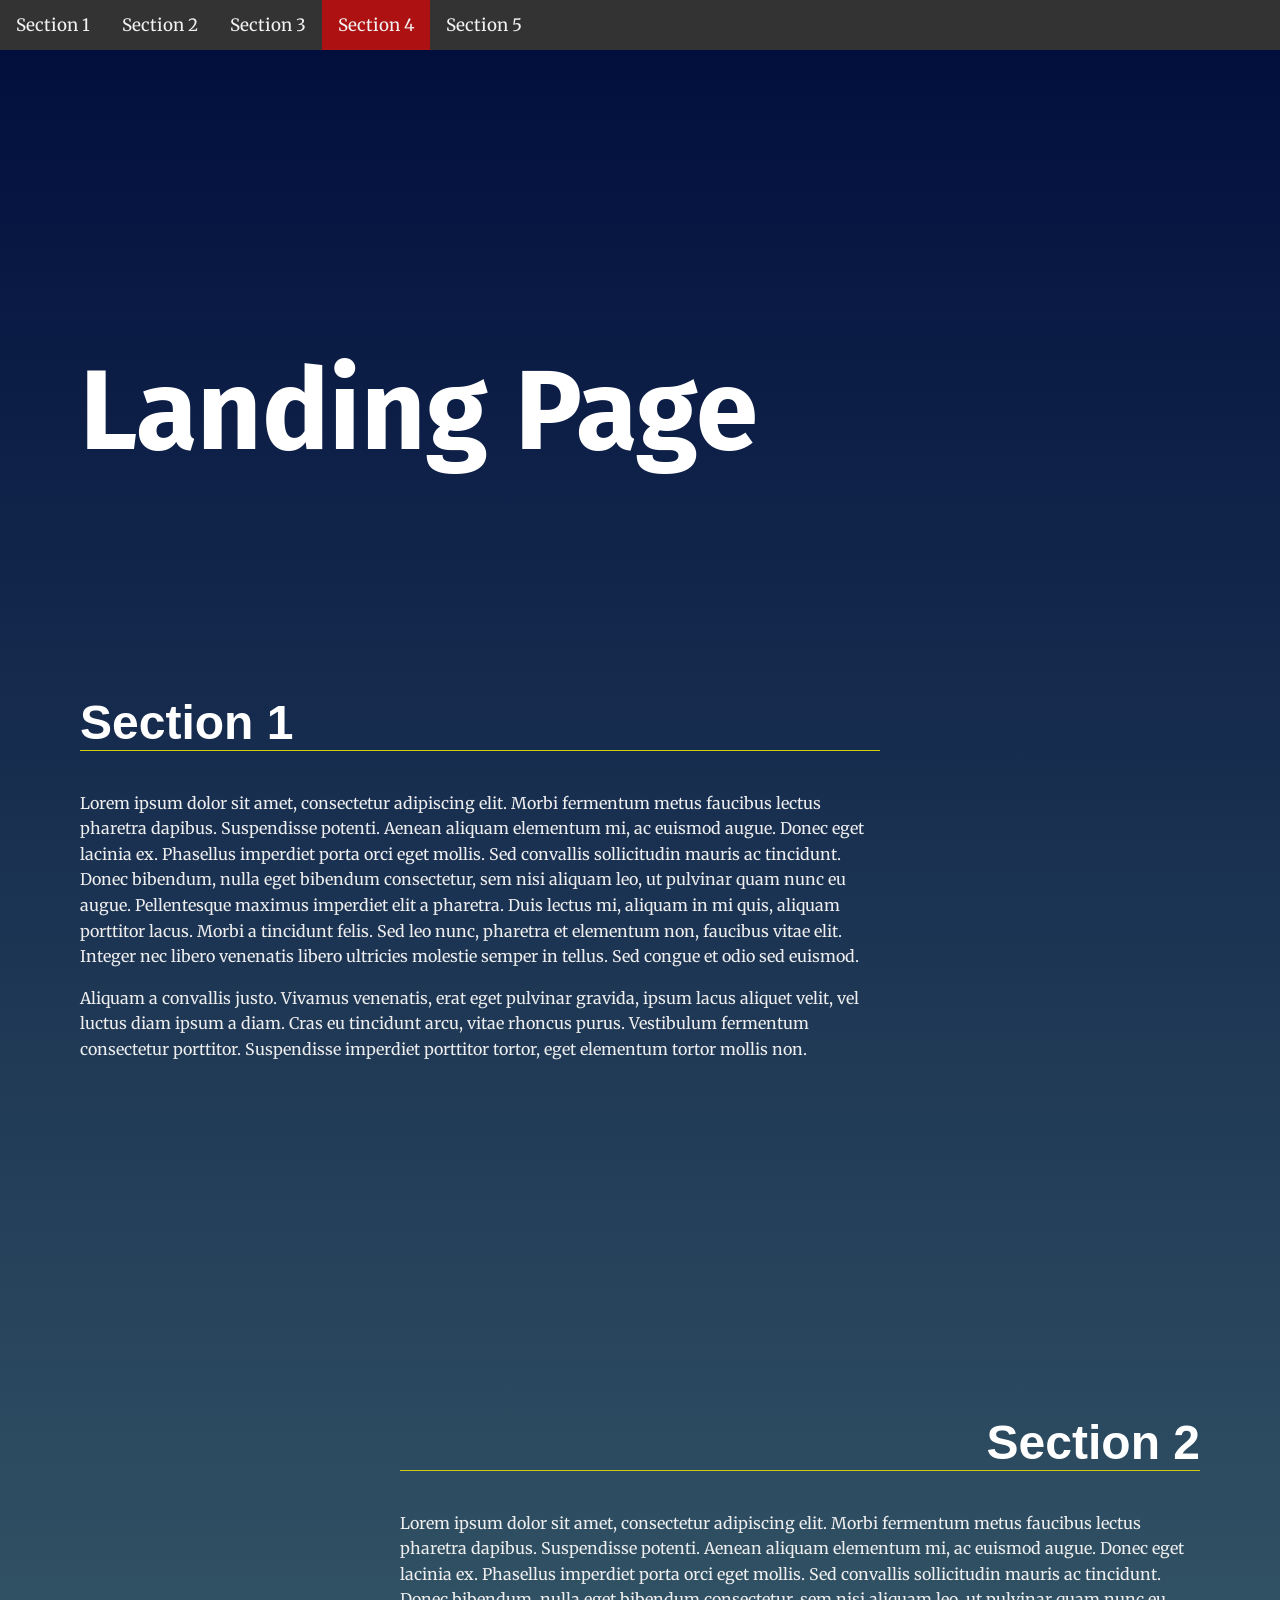
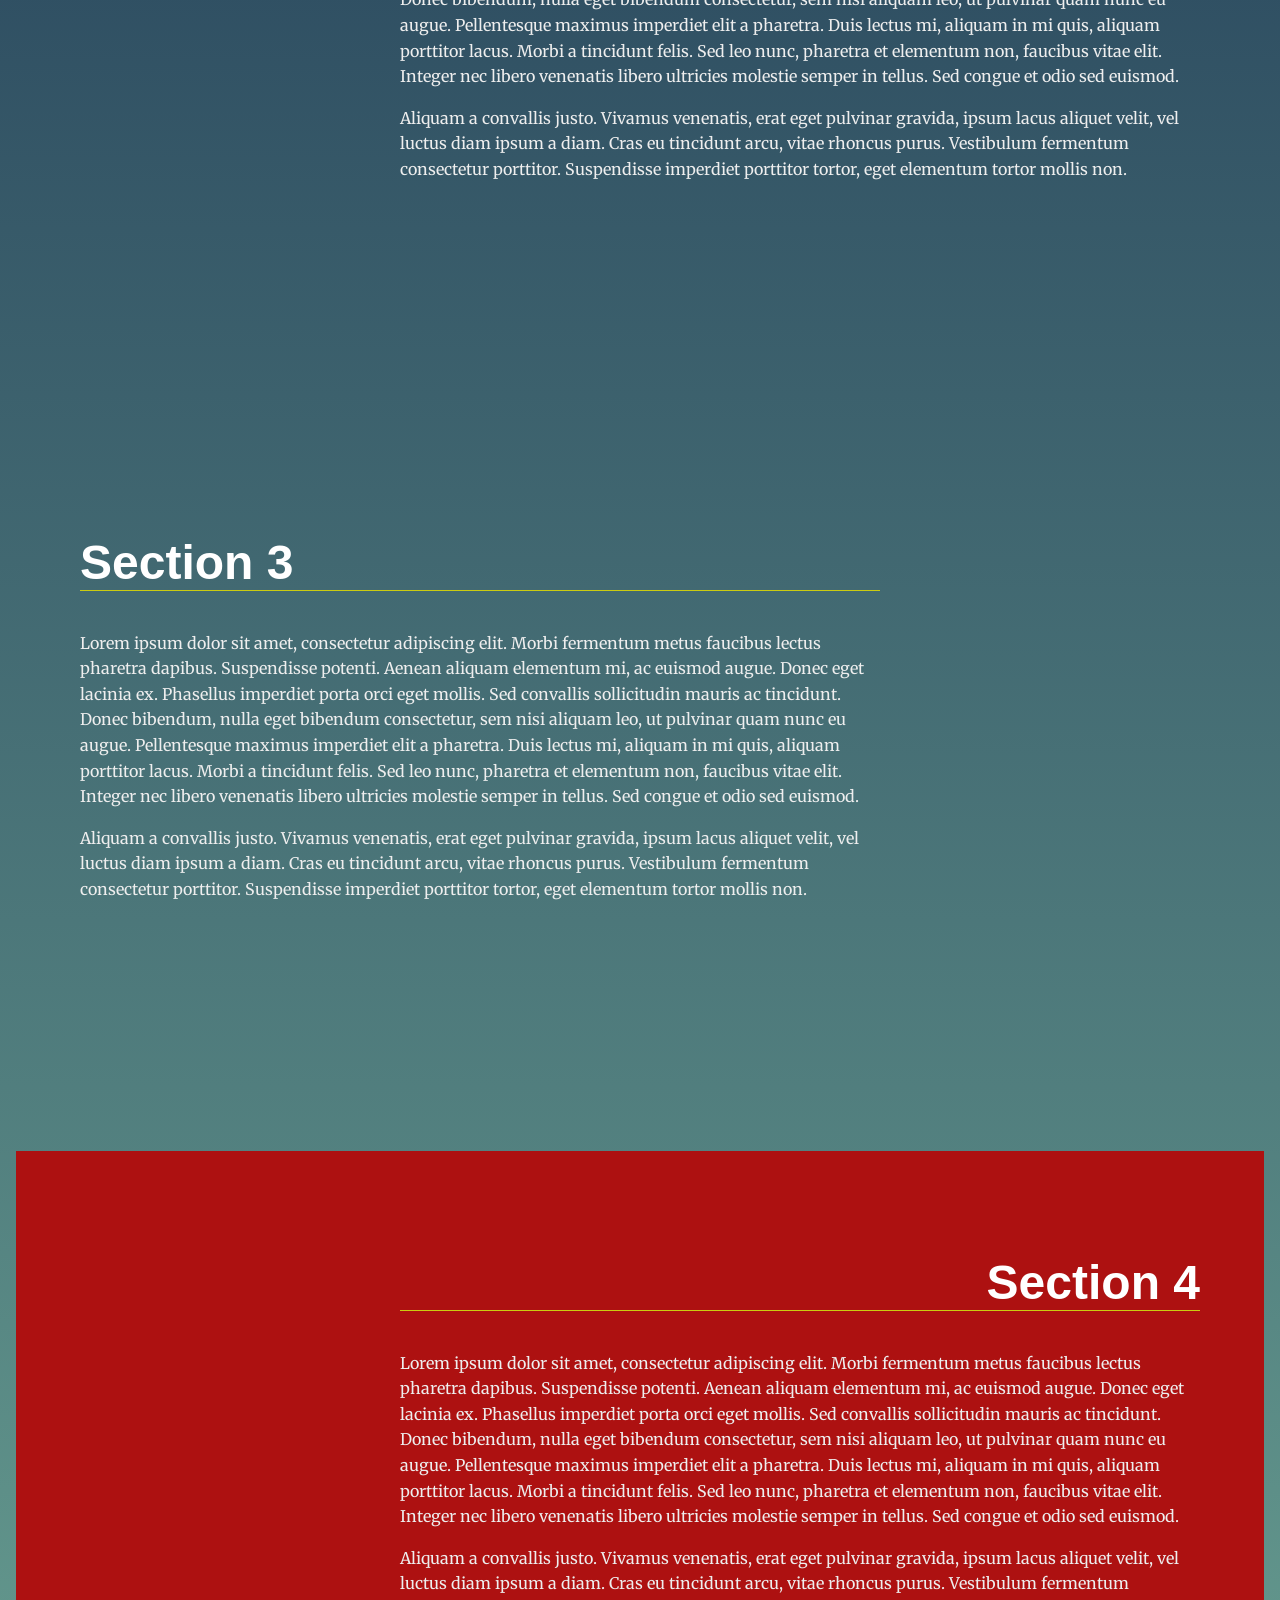
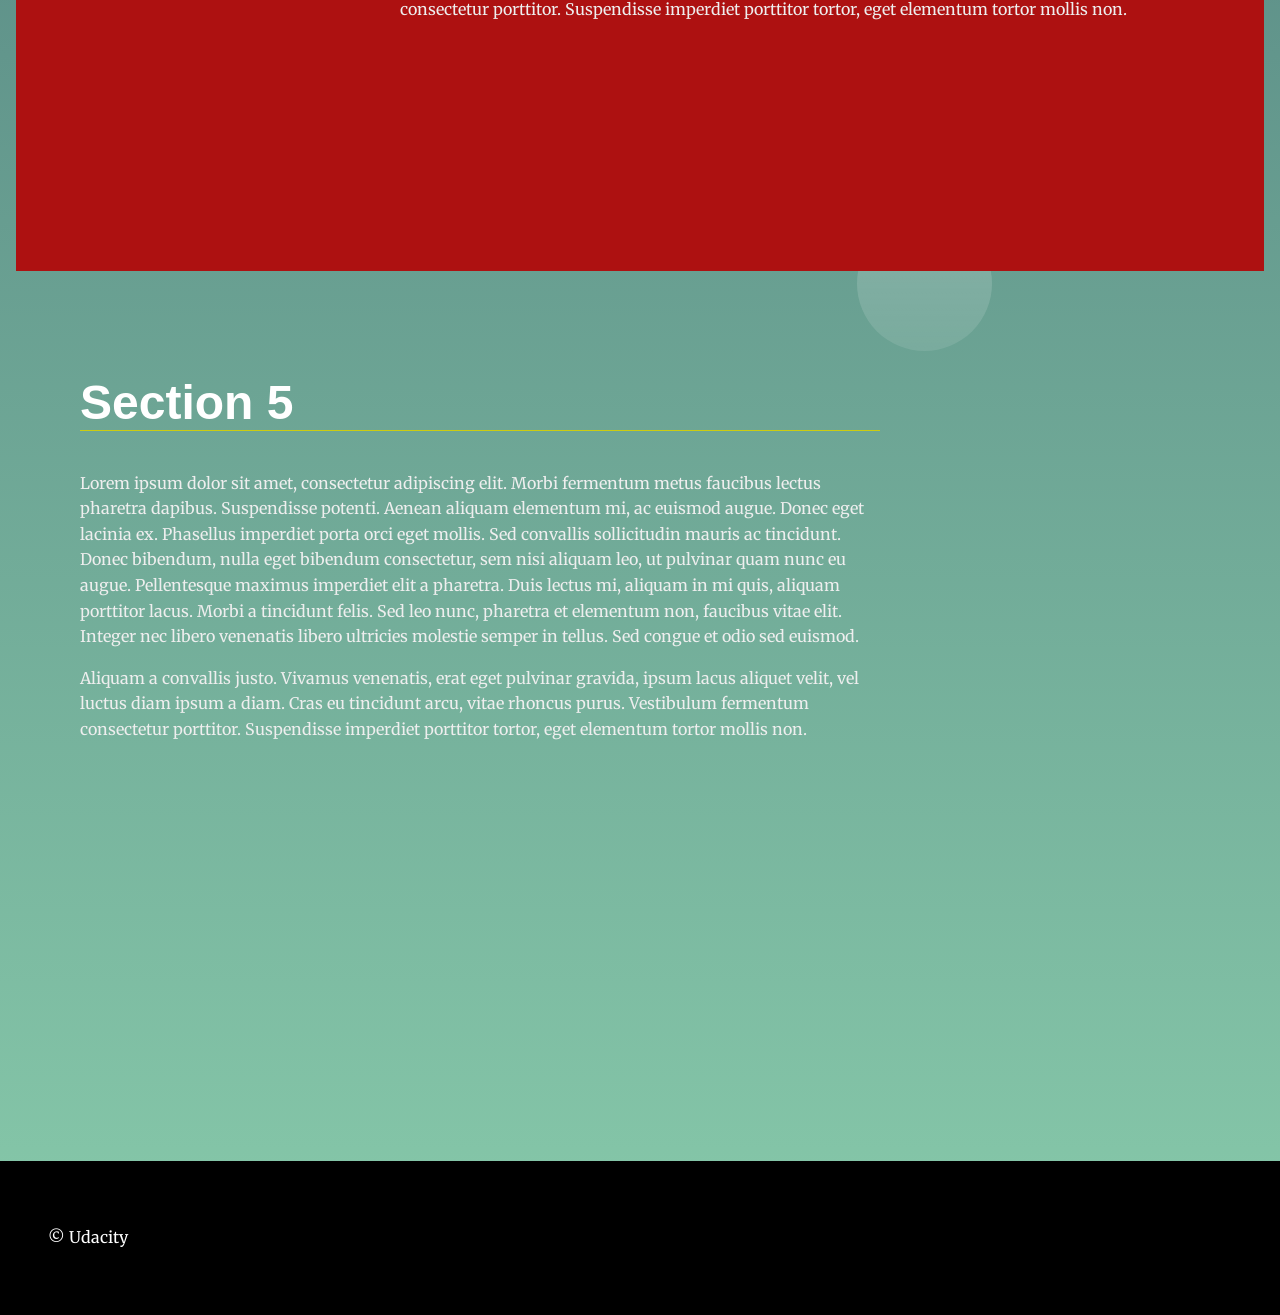
==== index.html @ 032456a7 "Add files via upload" ====
<!DOCTYPE html>
<html lang="en">
<head>
  <meta charset="UTF-8">
  <meta name="viewport" content="width=device-width, initial-scale=1.0">
  <meta http-equiv="X-UA-Compatible" content="ie=edge">
  <title>Manipulating the DOM</title>
  <!-- Load Google Fonts -->
  <link href="https://fonts.googleapis.com/css?family=Fira+Sans:900|Merriweather&display=swap" rel="stylesheet">  <!-- Load Styles -->
  <link rel="stylesheet" href="https://cdnjs.cloudflare.com/ajax/libs/font-awesome/4.7.0/css/font-awesome.min.css">
  <link href="css/styles.css" rel="stylesheet">
  
</head>
<body>
  
  <!-- HTML Follows BEM naming conventions 
  IDs are only used for sections to connect menu achors to sections -->
  <header class="page__header" >

    <nav class="navbar__menu" >
      <!-- Navigation starts as empty UL that will be populated with JS -->
      <ul class="navbar_TOP"  id="navbar__list" > 
        <a href="javascript:void(0);" class="icon" onclick="ResponsiveNav()">
          <i class="fa fa-bars"></i>
        </a> </ul>
      
    </nav>
  </header>
  <br><br><br><br><br><br>
  <main>
    <header class="main__hero">
      <h1>Landing Page </h1>
    </header>
    <!-- Each Section has an ID (used for the anchor) and 
    a data attribute that will populate the li node.
    Adding more sections will automatically populate nav.
    The first section is set to active class by default -->
    
    
    <section  id="section1" data-nav="Section 1" class="your-active-class">
      <div class="landing__container">
        <h2>Section 1</h2>
        <p>Lorem ipsum dolor sit amet, consectetur adipiscing elit. Morbi fermentum metus faucibus lectus pharetra dapibus. Suspendisse potenti. Aenean aliquam elementum mi, ac euismod augue. Donec eget lacinia ex. Phasellus imperdiet porta orci eget mollis. Sed convallis sollicitudin mauris ac tincidunt. Donec bibendum, nulla eget bibendum consectetur, sem nisi aliquam leo, ut pulvinar quam nunc eu augue. Pellentesque maximus imperdiet elit a pharetra. Duis lectus mi, aliquam in mi quis, aliquam porttitor lacus. Morbi a tincidunt felis. Sed leo nunc, pharetra et elementum non, faucibus vitae elit. Integer nec libero venenatis libero ultricies molestie semper in tellus. Sed congue et odio sed euismod.</p>

        <p>Aliquam a convallis justo. Vivamus venenatis, erat eget pulvinar gravida, ipsum lacus aliquet velit, vel luctus diam ipsum a diam. Cras eu tincidunt arcu, vitae rhoncus purus. Vestibulum fermentum consectetur porttitor. Suspendisse imperdiet porttitor tortor, eget elementum tortor mollis non.</p>
      </div>
    </section>
    <section  id="section2" data-nav="Section 2">
      <div class="landing__container">
        <h2>Section 2</h2>
        <p>Lorem ipsum dolor sit amet, consectetur adipiscing elit. Morbi fermentum metus faucibus lectus pharetra dapibus. Suspendisse potenti. Aenean aliquam elementum mi, ac euismod augue. Donec eget lacinia ex. Phasellus imperdiet porta orci eget mollis. Sed convallis sollicitudin mauris ac tincidunt. Donec bibendum, nulla eget bibendum consectetur, sem nisi aliquam leo, ut pulvinar quam nunc eu augue. Pellentesque maximus imperdiet elit a pharetra. Duis lectus mi, aliquam in mi quis, aliquam porttitor lacus. Morbi a tincidunt felis. Sed leo nunc, pharetra et elementum non, faucibus vitae elit. Integer nec libero venenatis libero ultricies molestie semper in tellus. Sed congue et odio sed euismod.</p>

        <p>Aliquam a convallis justo. Vivamus venenatis, erat eget pulvinar gravida, ipsum lacus aliquet velit, vel luctus diam ipsum a diam. Cras eu tincidunt arcu, vitae rhoncus purus. Vestibulum fermentum consectetur porttitor. Suspendisse imperdiet porttitor tortor, eget elementum tortor mollis non.</p>
      </div>
    </section>
    <section  id="section3" data-nav="Section 3">
      <div class="landing__container">
        <h2>Section 3</h2>
        <p>Lorem ipsum dolor sit amet, consectetur adipiscing elit. Morbi fermentum metus faucibus lectus pharetra dapibus. Suspendisse potenti. Aenean aliquam elementum mi, ac euismod augue. Donec eget lacinia ex. Phasellus imperdiet porta orci eget mollis. Sed convallis sollicitudin mauris ac tincidunt. Donec bibendum, nulla eget bibendum consectetur, sem nisi aliquam leo, ut pulvinar quam nunc eu augue. Pellentesque maximus imperdiet elit a pharetra. Duis lectus mi, aliquam in mi quis, aliquam porttitor lacus. Morbi a tincidunt felis. Sed leo nunc, pharetra et elementum non, faucibus vitae elit. Integer nec libero venenatis libero ultricies molestie semper in tellus. Sed congue et odio sed euismod.</p>

        <p>Aliquam a convallis justo. Vivamus venenatis, erat eget pulvinar gravida, ipsum lacus aliquet velit, vel luctus diam ipsum a diam. Cras eu tincidunt arcu, vitae rhoncus purus. Vestibulum fermentum consectetur porttitor. Suspendisse imperdiet porttitor tortor, eget elementum tortor mollis non.</p>
      </div>
    </section>
    <section  id="section4" data-nav="Section 4">
      <div class="landing__container">
        <h2>Section 4</h2>
        <p>Lorem ipsum dolor sit amet, consectetur adipiscing elit. Morbi fermentum metus faucibus lectus pharetra dapibus. Suspendisse potenti. Aenean aliquam elementum mi, ac euismod augue. Donec eget lacinia ex. Phasellus imperdiet porta orci eget mollis. Sed convallis sollicitudin mauris ac tincidunt. Donec bibendum, nulla eget bibendum consectetur, sem nisi aliquam leo, ut pulvinar quam nunc eu augue. Pellentesque maximus imperdiet elit a pharetra. Duis lectus mi, aliquam in mi quis, aliquam porttitor lacus. Morbi a tincidunt felis. Sed leo nunc, pharetra et elementum non, faucibus vitae elit. Integer nec libero venenatis libero ultricies molestie semper in tellus. Sed congue et odio sed euismod.</p>

        <p>Aliquam a convallis justo. Vivamus venenatis, erat eget pulvinar gravida, ipsum lacus aliquet velit, vel luctus diam ipsum a diam. Cras eu tincidunt arcu, vitae rhoncus purus. Vestibulum fermentum consectetur porttitor. Suspendisse imperdiet porttitor tortor, eget elementum tortor mollis non.</p>
      </div>
    </section>
    <section  id="section5" data-nav="Section 5">
      <div class="landing__container">
        <h2>Section 5</h2>
        <p>Lorem ipsum dolor sit amet, consectetur adipiscing elit. Morbi fermentum metus faucibus lectus pharetra dapibus. Suspendisse potenti. Aenean aliquam elementum mi, ac euismod augue. Donec eget lacinia ex. Phasellus imperdiet porta orci eget mollis. Sed convallis sollicitudin mauris ac tincidunt. Donec bibendum, nulla eget bibendum consectetur, sem nisi aliquam leo, ut pulvinar quam nunc eu augue. Pellentesque maximus imperdiet elit a pharetra. Duis lectus mi, aliquam in mi quis, aliquam porttitor lacus. Morbi a tincidunt felis. Sed leo nunc, pharetra et elementum non, faucibus vitae elit. Integer nec libero venenatis libero ultricies molestie semper in tellus. Sed congue et odio sed euismod.</p>

        <p>Aliquam a convallis justo. Vivamus venenatis, erat eget pulvinar gravida, ipsum lacus aliquet velit, vel luctus diam ipsum a diam. Cras eu tincidunt arcu, vitae rhoncus purus. Vestibulum fermentum consectetur porttitor. Suspendisse imperdiet porttitor tortor, eget elementum tortor mollis non.</p>
      </div>
    </section>
    <button id="ScrollTopButt" onclick="ScrollToTop()">scroll to top</button>
    <br><br><br><br>
  </main>
  <footer class="page__footer">
    <p>&copy Udacity</p>
  </footer>
  <script src="js/app.js"></script>
</body>
</html>
---- css/styles.css ----
/*
 *
 * CSS written based on SMACSS architecture.
 * To learn more, visit: http://smacss.com/
 * 
 * For simplicity, no reset or normalize is added. 
 * To learn more, visit: https://css-tricks.com/reboot-resets-reasoning/
 *
*/


/* ---- Base Rules ---- */
body {
    background: rgb(136,203,171);
    background: linear-gradient(0deg, rgba(136,203,171,1) 0%, rgba(0,13,60,1) 100%);
    margin: 0;
    font-family: 'Merriweather', serif;
    color: #fff;
}


/* Typeography General*/
h1 {
    font-family: 'Fira Sans', sans-serif;
    font-size: 3em;
    margin: 2em 1rem;
}

@media only screen and (min-width: 35em){
    h1 {
        font-size: 7em;
        margin: 2em 4rem 1em;
    }
}

h2 {
    border-bottom: 1px solid #cc1;
    font-family: 'Oxygen', Sans-Serif;
    font-size: 3em;
    color: #fff;
}

p {
    line-height: 1.6em;
    color: #eee;
    text-align: left;
}

/* ---- Layout Rules ---- */
main {
    margin: 10vh 1em 10vh;
}

.main-hero {
    min-height: 40vh;
    padding-top: 3em;
}

section {
    position: relative;
    min-height: 80vh;
}


/* ---- Module Rules ---- */

/* Navigation Styles*/
.navbar_TOP {
    overflow:hidden;
    background-color :#333;
  }
  
  .navbar_TOP li {
    float: left;
    display: block;
    color: #f2f2f2;
    text-align: center;
    padding: 14px 16px;
    text-decoration: none;
    font-size: 17px;
  }
  
  .navbar_TOP li:hover {
    background-color: #ddd;
    color: rgb(158, 137, 137);
  }
  
  
  .navbar_TOP a.icon {
    display: none;
  }
  
  @media screen and (max-width: 600px) {
    .navbar_TOP  :not(:first-child) {display: none;}
    .navbar_TOP a.icon {
      float: right;
      display: block;
    }
  }
  
  @media screen and (max-width: 600px) {
    .navbar_TOP.responsive {position: relative;}
    .navbar_TOP.responsive .icon {
      position: absolute;
      right: 0;
      top: 0;
    }
    .navbar_TOP.responsive li {
      float: none;
      display: block;  /*for phones and tablet change list from inline-block(coloums) to be block (rows)*/
      text-align: left;
    }
  }

#ScrollTopButt         /*style of  scroll  to top button */
{
    display: none;   /*hide by default*/
    position: fixed; 
    bottom: 40px; 
    right: 10px; 
    z-index: 50;   /* to avoid overlap with another element on page */
    outline: none; 
    border: none;
    background-color: blue; 
    color: white; 
    border-radius: 10px;
    font-size: 30px; 
}



.navbar__menu ul {
    display: block;
    padding-left: 0;
    margin: 0;
    text-align: right;
  
}

.navbar__menu li {
    display: inline-block;
}

.navbar__menu .menu__link {
    display: block;
    padding: 3em;
    font-weight: bold;
    text-decoration: none;
    color: #000;
}



.navbar__menu .menu__link:hover {
    background: #333;
    color: #fff;
    transition: ease 0.3s all;
}

/* Header Styles */
.page__header {
    background:aqua;
    position: fixed;
    top:0;;
    width: 100%;
    z-index:5;
    display: block;
   
}

/* Footer Styles */
.page__footer {
    background: #000;
    padding: 3em;
    color: #fff;
}

.page__footer p{
    color: #fff;
}


/* ---- Theme Rules ---- */
/* Landing Container Styles */
.landing__container {
    padding: 1em;
    text-align: left;
}

@media only screen and (min-width: 35em){
    .landing__container {
        max-width: 50em;
        padding: 4em;
         
    }
    
    
}


section:nth-of-type(even) .landing__container {
    margin-right: 0;
    margin-left: auto;
    text-align: right; 
}

/* Background Circles */
/* Note that background circles are created with psuedo elements before and after */
/* Circles appear to be random do to use of :nth-of-type psuedo class */
section:nth-of-type(odd) .landing__container::before {
    content: '';
    background: rgba(255, 255, 255, 0.187);
    position: absolute;
    z-index: -5;
    width: 20vh;
    height: 20vh;
    border-radius: 50%;
    opacity: 0;
    transition: ease 0.5s all;
}

section:nth-of-type(even) .landing__container::before {
    content: '';
    background: rgb(255,255,255);
    background: linear-gradient(0deg, rgba(255,255,255,.1) 0%, rgba(255,255,255,.2) 100%);
    position: absolute;
    top: 3em;
    right: 3em;
    z-index: -5;
    width: 10vh;
    height: 10vh;
    border-radius: 50%;
    opacity: 0;
    transition: ease 0.5s all;
}

section:nth-of-type(3n) .landing__container::after {
    content: '';
    background: rgb(255,255,255);
    background: linear-gradient(0deg, rgba(255,255,255,.1) 0%, rgba(255,255,255,.2) 100%);
    position: absolute;
    right: 0;
    bottom: 0;
    z-index: -5;
    width: 10vh;
    height: 10vh;
    border-radius: 50%;
    opacity: 0;
    transition: ease 0.5s all;
}

section:nth-of-type(3n + 1) .landing__container::after {
    content: '';
    background: rgb(255,255,255);
    background: linear-gradient(0deg, rgba(255,255,255,.1) 0%, rgba(255,255,255,.2) 100%);
    position: absolute;
    right: 20vw;
    bottom: -5em;
    z-index: -5;
    width: 15vh;
    height: 15vh;
    border-radius: 50%;
    opacity: 0;
    transition: ease 0.5s all;
}


/* ---- Theme State Rules ---- */
/* Section Active Styles */
/* Note: your-active-class class is applied through javascript. You should update the class here and in the index.html to what you set in your javascript file.  */
section.your-active-class {
    background: rgb(173, 17, 17);
   /* background: linear-gradient(0deg, rgba(0, 0, 0, 0.1) 0%, rgba(0, 0, 0, 0) 100%);*/
}
section.your-active-class .landing__container::before {
    opacity: 1;
    animation: rotate 4s linear 0s infinite forwards;
}

section.your-active-class .landing__container::after {
    opacity: 1;
    animation: rotate 5s linear 0s infinite forwards reverse;
}

li.your-active-List-ancor     /*style for active class for nav items which section in viewport */
{
    background: rgb(173, 17, 17); 
}



/* Section Active Styles Keyframe Animations */
@keyframes rotate {
	from {
		transform: rotate(0deg)
		           translate(-1em)
		           rotate(0deg);
	}
	to {
		transform: rotate(360deg)
		           translate(-1em) 
		           rotate(-360deg);
	}
}
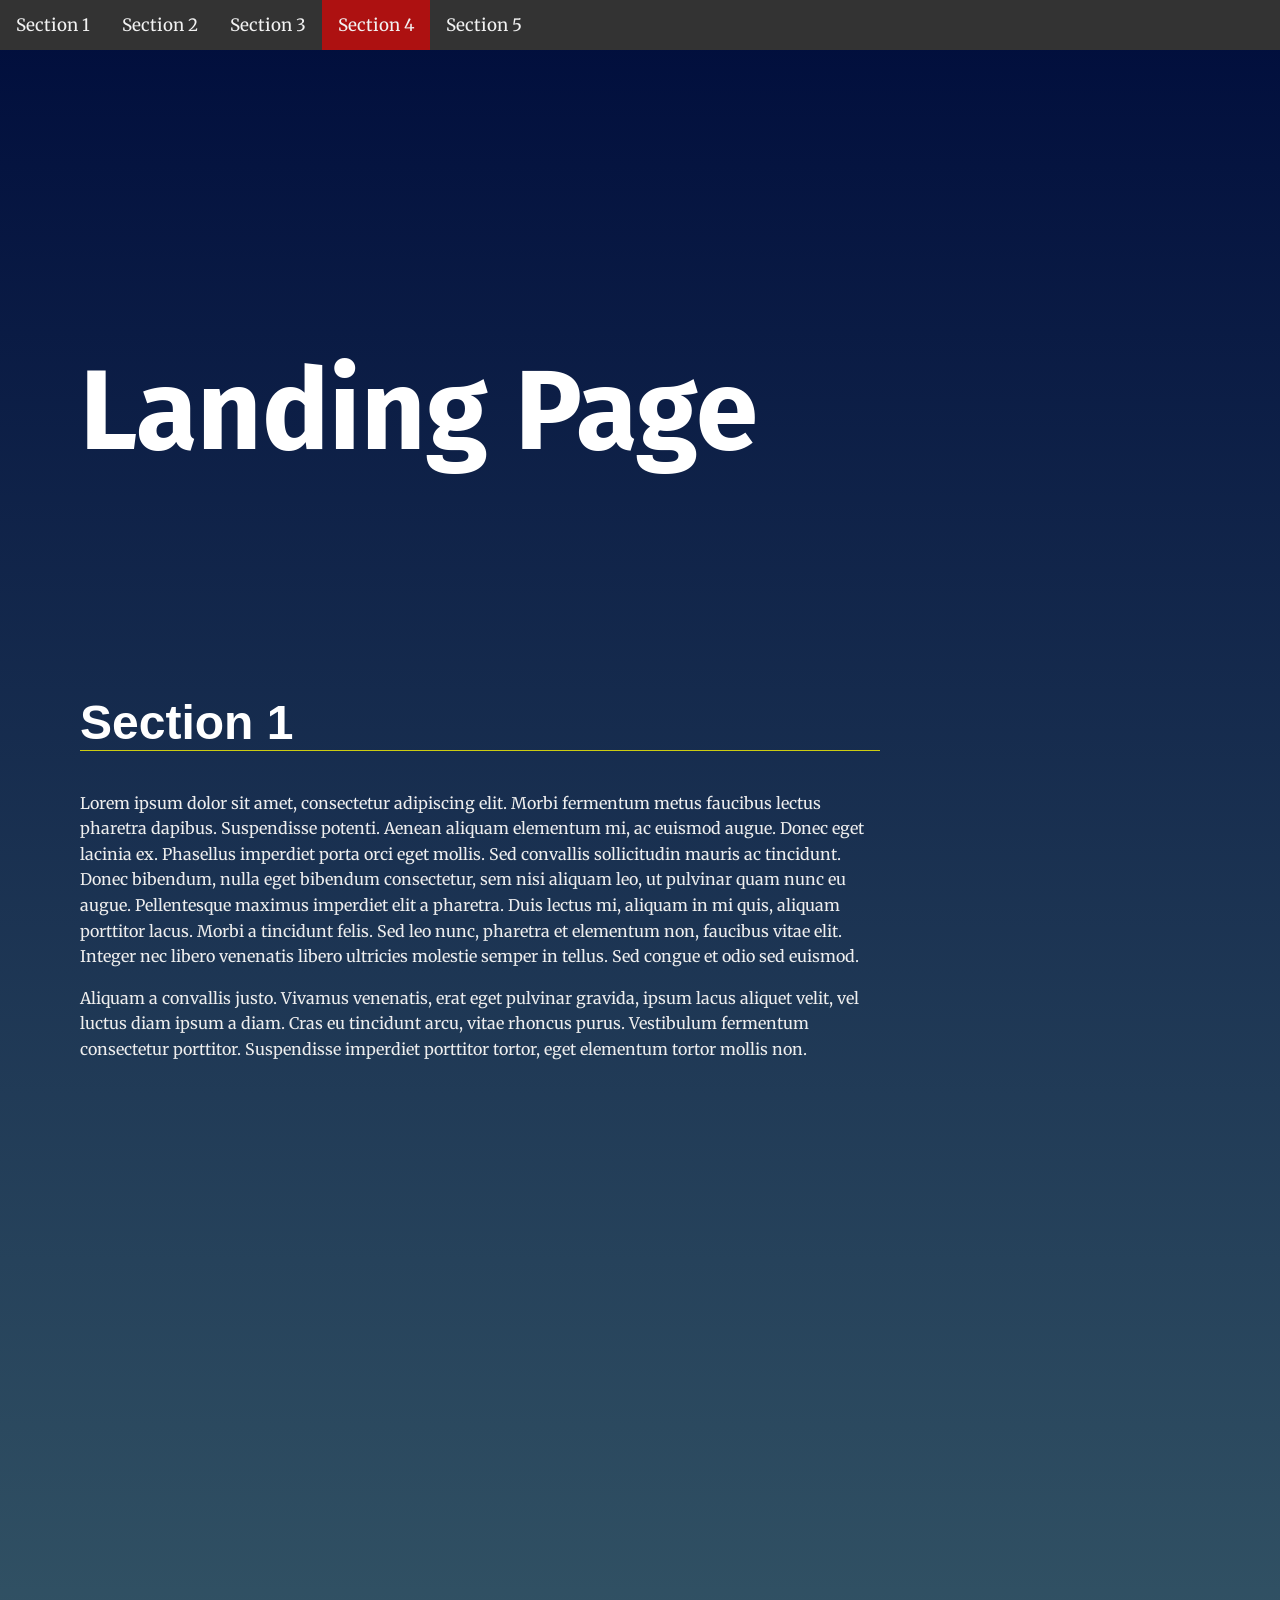
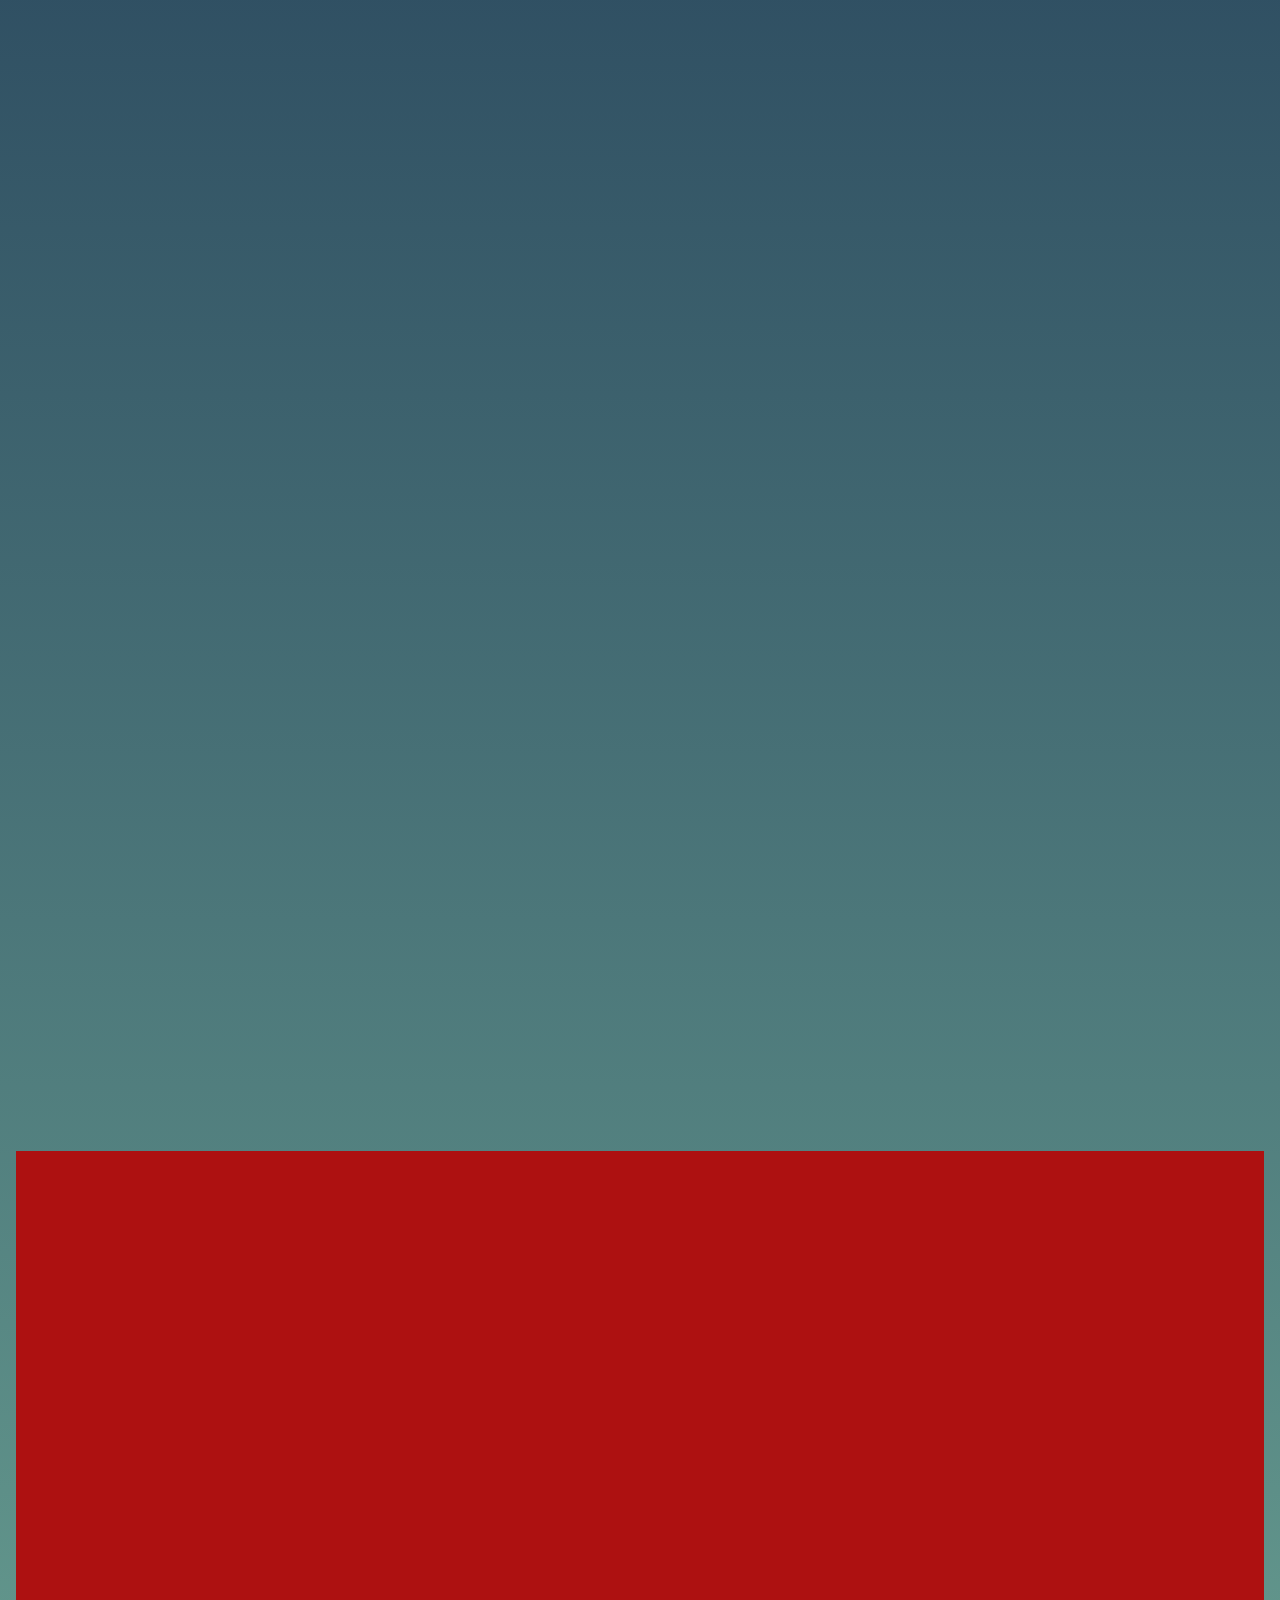
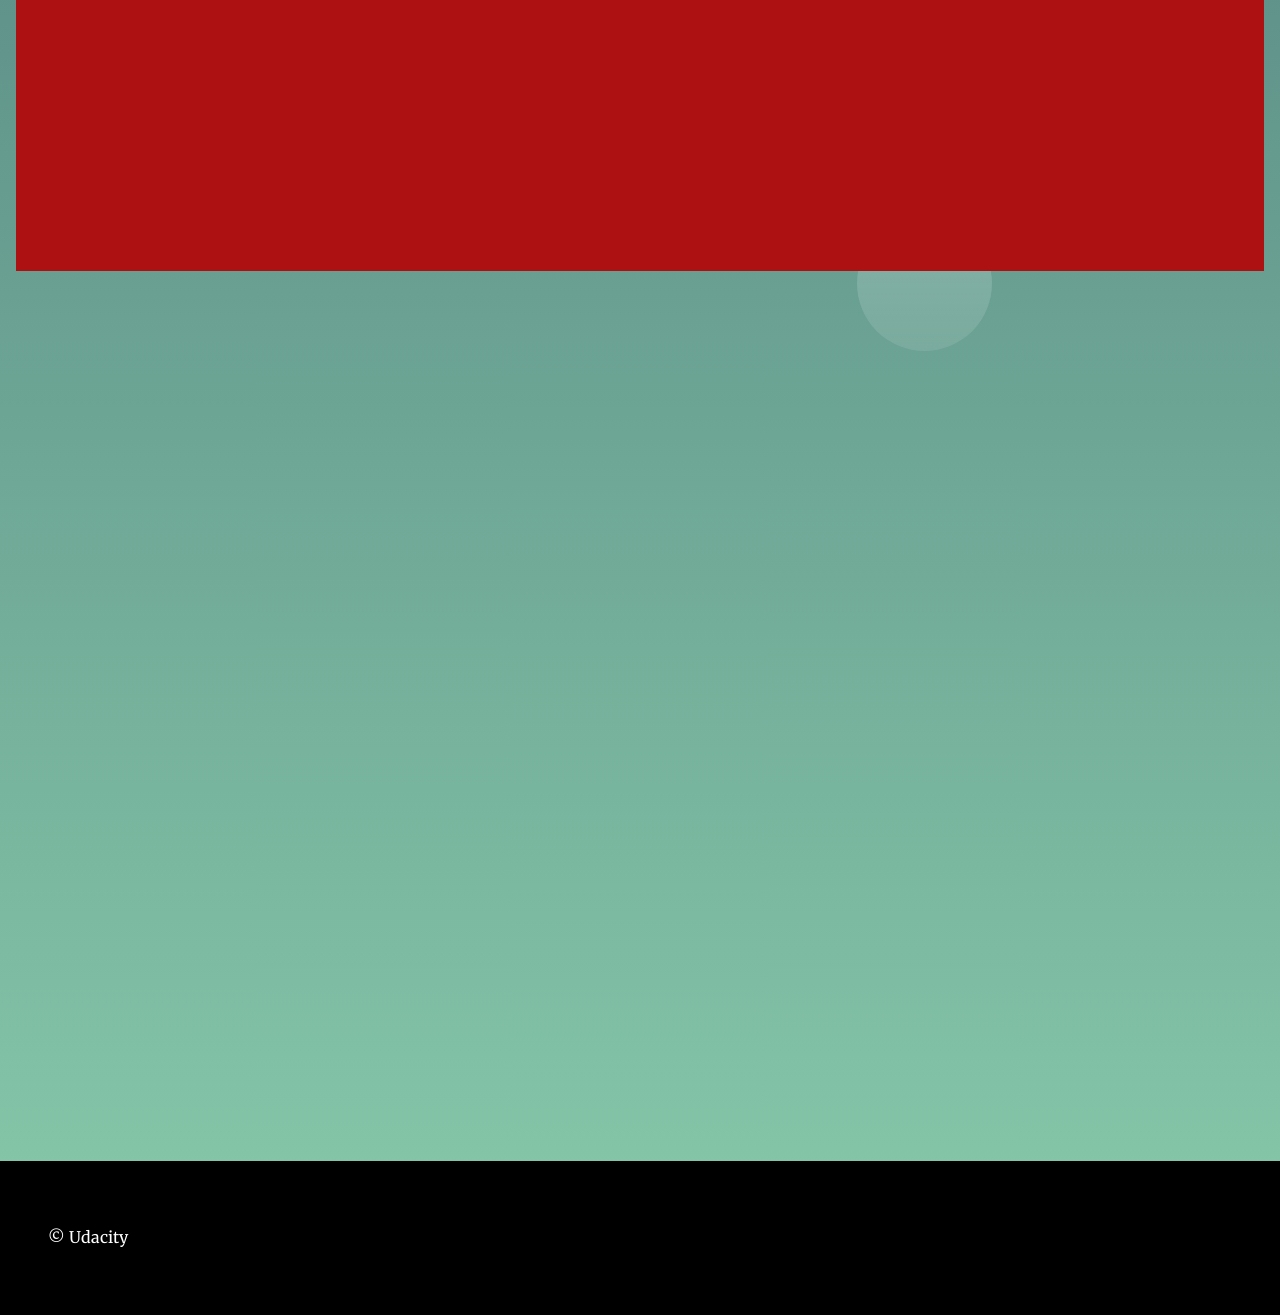
==== commit 2ffd3bc9: "Add files via upload" ====
--- a/index.html
+++ b/index.html
@@ -21,7 +21,7 @@
       <!-- Navigation starts as empty UL that will be populated with JS -->
       <ul class="navbar_TOP"  id="navbar__list" > 
         <a href="javascript:void(0);" class="icon" onclick="ResponsiveNav()">
-          <i class="fa fa-bars"></i>
+        Sections <i class="fa fa-bars"></i>
         </a> </ul>
       
     </nav>
--- a/css/styles.css
+++ b/css/styles.css
@@ -88,6 +88,8 @@
   
   .navbar_TOP a.icon {
     display: none;
+    font-size: 30px;
+    text-decoration:overline;
   }
   
   @media screen and (max-width: 600px) {
@@ -104,6 +106,7 @@
       position: absolute;
       right: 0;
       top: 0;
+      font-size: 30px;
     }
     .navbar_TOP.responsive li {
       float: none;
